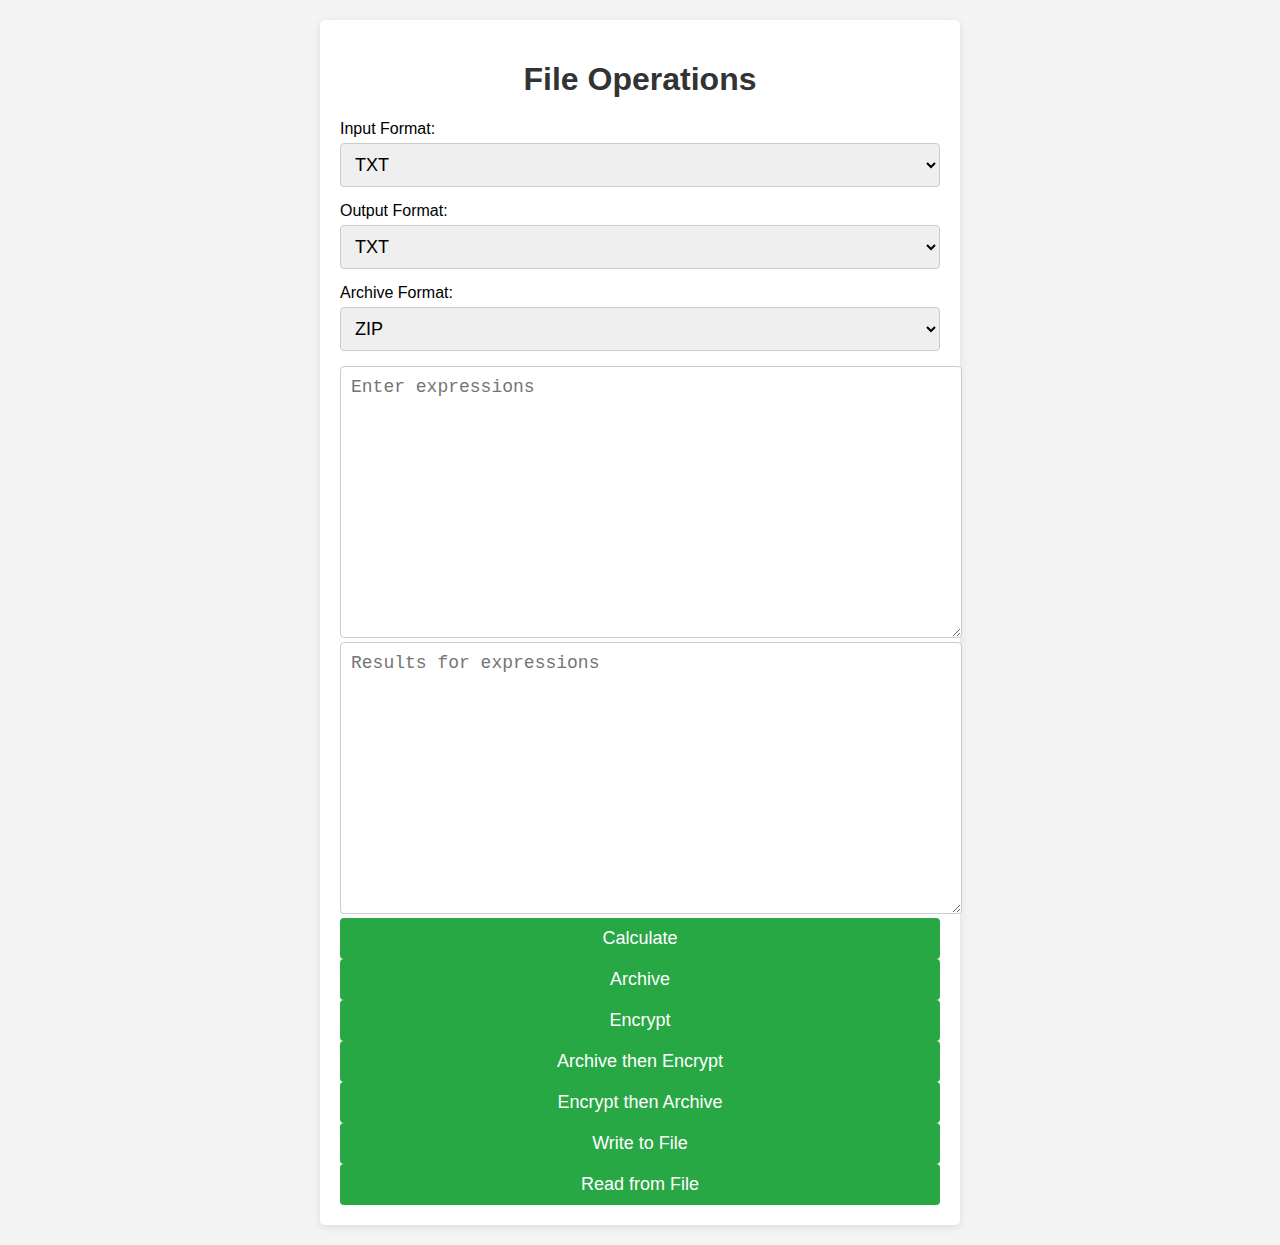
==== Web_Rest/src/main/resources/static/index.html @ 706225c4 "Add logic of calculating expressions in Web" ====
<!DOCTYPE html>
<html lang="en">
<head>
  <meta charset="UTF-8">
  <meta name="viewport" content="width=device-width, initial-scale=1.0">
  <title>File Operations</title>
  <style>
    body {
      font-family: Arial, sans-serif;
      background-color: #f4f4f4;
      margin: 0;
      padding: 20px;
    }
    h1 {
      text-align: center;
      color: #333;
    }
    .container {
      max-width: 600px;
      margin: auto;
      background: white;
      padding: 20px;
      border-radius: 5px;
      box-shadow: 0 2px 10px rgba(0, 0, 0, 0.1);
    }
    .form-group {
      margin-bottom: 15px;
    }
    label {
      display: block;
      margin-bottom: 5px;
    }
    input[type="text"] {
      width: 100%;
      padding: 10px;
      border: 1px solid #ccc;
      border-radius: 4px;
      font-size: 18px;
    }
    button {
      background-color: #28a745;
      color: white;
      padding: 10px 15px;
      border: none;
      border-radius: 4px;
      cursor: pointer;
      width: 100%;
      font-size: 18px;
    }
    button:hover {
      background-color: #218838;
    }
    .button-container {
      margin-top: 20px;
    }
    .select-container {
      margin-bottom: 15px;
    }
    .select-label {
      display: block;
      margin-bottom: 5px;
    }
    select {
      width: 100%;
      padding: 10px;
      border: 1px solid #ccc;
      border-radius: 4px;
      font-size: 18px;
    }
    textarea {
      width: 100%;
      height: 250px;
      padding: 10px;
      border: 1px solid #ccc;
      border-radius: 4px;
      font-size: 18px;
      resize: vertical;
    }

  </style>
</head>
<body>

<div class="container">
  <h1>File Operations</h1>

  <div class="select-container">
    <label class="select-label" for="inputFormat">Input Format:</label>
    <select id="inputFormat">
      <option value="txt">TXT</option>
      <option value="json">JSON</option>
      <option value="xml">XML</option>
      <option value="yaml">YAML</option>
      <option value="html">HTML</option>
      <option value="bin">BIN</option>
    </select>
  </div>

  <div class="select-container">
    <label class="select-label" for="outputFormat">Output Format:</label>
    <select id="outputFormat">
      <option value="txt">TXT</option>
      <option value="json">JSON</option>
      <option value="xml">XML</option>
      <option value="yaml">YAML</option>
      <option value="html">HTML</option>
      <option value="bin">BIN</option>
    </select>
  </div>

  <div class="select-container">
    <label class="select-label" for="archiveFormat">Archive Format:</label>
    <select id="archiveFormat">
      <option value="zip">ZIP</option>
      <option value="rar">RAR</option>
    </select>
  </div>

  <textarea id="inputTextArea" placeholder="Enter expressions"></textarea>
  <textarea id="outputTextArea" placeholder="Results for expressions" readonly></textarea>

  <button type="button" onclick="calculate()">Calculate</button>
  <button type="button" onclick="archive()">Archive</button>
  <button type="button" onclick="encrypt()">Encrypt</button>
  <button type="button" onclick="archiveThenEncrypt()">Archive then Encrypt</button>
  <button type="button" onclick="encryptThenArchive()">Encrypt then Archive</button>
  <button type="button" onclick="writeToFile()">Write to File</button>
  <button type="button" onclick="readFromFile()">Read from File</button>

  <div id="resultsArea">
  </div>

</div>

<script>
  function calculate() {
    var expressions = document.getElementById("inputTextArea").value.trim(); // Удаляем пробелы
    if (!expressions) { // Проверка на пустоту
      alert("Please enter expressions to calculate.");
      return;
    }

    var payload = JSON.stringify({ expressions: expressions.split('\n') });

    // Создаем и отправляем AJAX запрос на сервер
    var xhr = new XMLHttpRequest();
    xhr.open("POST", "/calculate_expressions");
    xhr.setRequestHeader("Content-Type", "application/json"); // Устанавливаем заголовок

    xhr.onload = function() {
      if (xhr.status >= 200 && xhr.status < 300) {
        // Парсим ответ JSON
        var results = JSON.parse(xhr.responseText);
        // Объединяем результаты в строку и записываем в outputTextArea
        document.getElementById("outputTextArea").value = results.join('\n');
        document.getElementById("resultsArea").innerHTML = results.join('<br>');
      } else {
        document.getElementById("resultsArea").innerHTML = "Error calculating expressions: " + xhr.statusText; // Более информативная ошибка
        document.getElementById("outputTextArea").value = ""; // Очищаем outputTextArea при ошибке
      }
    };

    xhr.onerror = function() {
      document.getElementById("resultsArea").innerHTML = "Network error";
      document.getElementById("outputTextArea").value = ""; // Очищаем outputTextArea при ошибке
    };

    xhr.send(payload);
  }

  function archive() {
    // Получаем  выбранные  форматы  с  помощью  JavaScript
    var selectedInputFormat = document.getElementById("inputFormat").value;
    var selectedOutputFormat = document.getElementById("outputFormat").value;
    var selectedArchiveFormat = document.getElementById("archiveFormat").value;

    // Выполняем  AJAX-запрос  на  сервер
    var xhr = new XMLHttpRequest();
    xhr.open("POST", "/archive"); // Заменяем  на  правильный  URL  на  вашем  сервере
    xhr.setRequestHeader("Content-Type", "application/x-www-form-urlencoded");
    xhr.onload = function() {
      if (xhr.status >= 200 && xhr.status < 300) {
        document.getElementById("resultsArea").innerHTML = xhr.responseText;
      } else {
        document.getElementById("resultsArea").innerHTML = "Error archiving files.";
      }
    };
    var data = "inputFormat=" + encodeURIComponent(selectedInputFormat) +
            "&outputFormat=" + encodeURIComponent(selectedOutputFormat) +
            "&archiveFormat=" + encodeURIComponent(selectedArchiveFormat);
    xhr.send(data);
  }

  function encrypt() {
    // Получаем  выбранные  форматы  с  помощью  JavaScript
    var selectedInputFormat = document.getElementById("inputFormat").value;
    var selectedOutputFormat = document.getElementById("outputFormat").value;

    // Выполняем  AJAX-запрос  на  сервер
    var xhr = new XMLHttpRequest();
    xhr.open("POST", "/encrypt"); // Заменяем  на  правильный  URL  на  вашем  сервере
    xhr.setRequestHeader("Content-Type", "application/x-www-form-urlencoded");
    xhr.onload = function() {
      if (xhr.status >= 200 && xhr.status < 300) {
        document.getElementById("resultsArea").innerHTML = xhr.responseText;
      } else {
        document.getElementById("resultsArea").innerHTML = "Error encrypting files.";
      }
    };
    var data = "inputFormat=" + encodeURIComponent(selectedInputFormat) +
            "&outputFormat=" + encodeURIComponent(selectedOutputFormat);
    xhr.send(data);
  }

  function archiveThenEncrypt() {
    // Получаем  выбранные  форматы  с  помощью  JavaScript
    var selectedInputFormat = document.getElementById("inputFormat").value;
    var selectedOutputFormat = document.getElementById("outputFormat").value;
    var selectedArchiveFormat = document.getElementById("archiveFormat").value;

    // Выполняем  AJAX-запрос  на  сервер
    var xhr = new XMLHttpRequest();
    xhr.open("POST", "/archiveThenEncrypt"); // Заменяем  на  правильный  URL  на  вашем  сервере
    xhr.setRequestHeader("Content-Type", "application/x-www-form-urlencoded");
    xhr.onload = function() {
      if (xhr.status >= 200 && xhr.status < 300) {
        document.getElementById("resultsArea").innerHTML = xhr.responseText;
      } else {
        document.getElementById("resultsArea").innerHTML = "Error archiving and encrypting files.";
      }
    };
    var data = "inputFormat=" + encodeURIComponent(selectedInputFormat) +
            "&outputFormat=" + encodeURIComponent(selectedOutputFormat) +
            "&archiveFormat=" + encodeURIComponent(selectedArchiveFormat);
    xhr.send(data);
  }

  function encryptThenArchive() {
    // Получаем  выбранные  форматы  с  помощью  JavaScript
    var selectedInputFormat = document.getElementById("inputFormat").value;
    var selectedOutputFormat = document.getElementById("outputFormat").value;
    var selectedArchiveFormat = document.getElementById("archiveFormat").value;

    // Выполняем  AJAX-запрос  на  сервер
    var xhr = new XMLHttpRequest();
    xhr.open("POST", "/encryptThenArchive"); // Заменяем  на  правильный  URL  на  вашем  сервере
    xhr.setRequestHeader("Content-Type", "application/x-www-form-urlencoded");
    xhr.onload = function() {
      if (xhr.status >= 200 && xhr.status < 300) {
        document.getElementById("resultsArea").innerHTML = xhr.responseText;
      } else {
        document.getElementById("resultsArea").innerHTML = "Error encrypting and archiving files.";
      }
    };
    var data = "inputFormat=" + encodeURIComponent(selectedInputFormat) +
            "&outputFormat=" + encodeURIComponent(selectedOutputFormat) +
            "&archiveFormat=" + encodeURIComponent(selectedArchiveFormat);
    xhr.send(data);
  }

  function writeToFile() {
    // Получаем  выбранные  форматы  с  помощью  JavaScript
    var selectedInputFormat = document.getElementById("inputFormat").value;
    var selectedOutputFormat = document.getElementById("outputFormat").value;

    // Выполняем  AJAX-запрос  на  сервер
    var xhr = new XMLHttpRequest();
    xhr.open("POST", "/writeToFIle"); // Заменяем  на  правильный  URL  на  вашем  сервере
    xhr.setRequestHeader("Content-Type", "application/x-www-form-urlencoded");
    xhr.onload = function() {
      if (xhr.status >= 200 && xhr.status < 300) {
        document.getElementById("resultsArea").innerHTML = xhr.responseText;
      } else {
        document.getElementById("resultsArea").innerHTML = "Error writing to file.";
      }
    };
    var data = "inputFormat=" + encodeURIComponent(selectedInputFormat) +
            "&outputFormat=" + encodeURIComponent(selectedOutputFormat);
    xhr.send(data);
  }

  function readFromFile() {
    // Получаем  выбранные  форматы  с  помощью  JavaScript
    var selectedInputFormat = document.getElementById("inputFormat").value;
    var selectedOutputFormat = document.getElementById("outputFormat").value;

    // Выполняем  AJAX-запрос  на  сервер
    var xhr = new XMLHttpRequest();
    xhr.open("POST", "/readFromFile"); // Заменяем  на  правильный  URL  на  вашем  сервере
    xhr.setRequestHeader("Content-Type", "application/x-www-form-urlencoded");
    xhr.onload = function() {
      if (xhr.status >= 200 && xhr.status < 300) {
        document.getElementById("resultsArea").innerHTML = xhr.responseText;
      } else {
        document.getElementById("resultsArea").innerHTML = "Error reading from file.";
      }
    };
    var data = "inputFormat=" + encodeURIComponent(selectedInputFormat) +
            "&outputFormat=" + encodeURIComponent(selectedOutputFormat);
    xhr.send(data);
  }
</script>

</body>
</html>
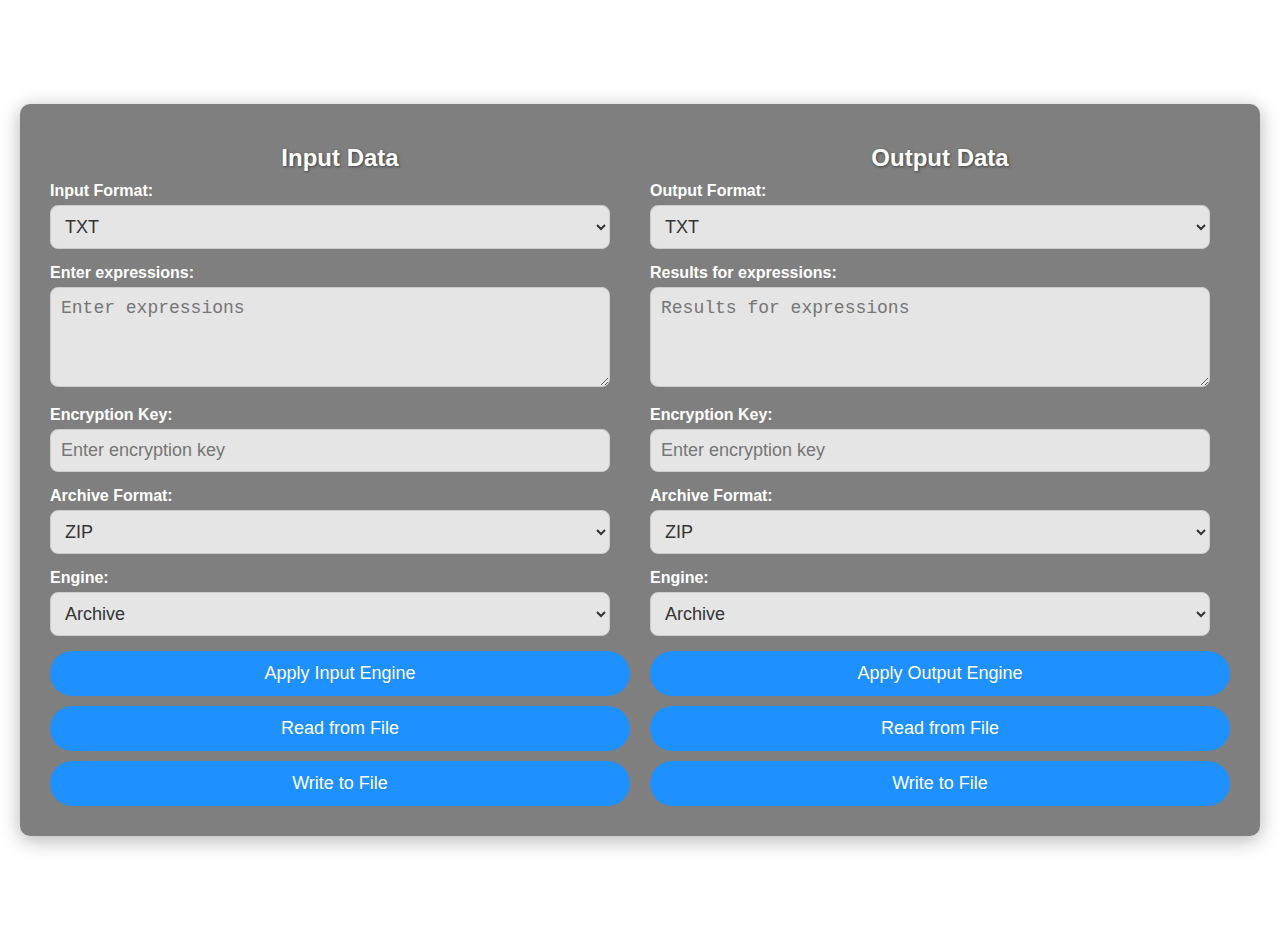
==== commit 6d8f1b04: "Update Web design index.html" ====
--- a/Web_Rest/src/main/resources/static/index.html
+++ b/Web_Rest/src/main/resources/static/index.html
@@ -7,85 +7,85 @@
   <style>
     body {
       font-family: Arial, sans-serif;
-      background-color: #f4f4f4;
+      background: url('background.png') no-repeat center center fixed;
+      background-size: cover;
       margin: 0;
       padding: 20px;
+      display: flex;
+      justify-content: center;
+      align-items: center;
+      height: 100vh;
     }
     h1 {
       text-align: center;
-      color: #333;
+      color: #fff;
+      text-shadow: 2px 2px 4px rgba(0, 0, 0, 0.7);
+      margin-bottom: 20px;
     }
     .container {
-      max-width: 600px;
-      margin: auto;
-      background: white;
+      display: flex;
+      justify-content: space-between;
+      max-width: 1200px;
+      width: 100%;
+      background: rgba(0, 0, 0, 0.5);
       padding: 20px;
-      border-radius: 5px;
-      box-shadow: 0 2px 10px rgba(0, 0, 0, 0.1);
-    }
-    .form-group {
-      margin-bottom: 15px;
+      border-radius: 10px;
+      box-shadow: 0 4px 20px rgba(0, 0, 0, 0.3);
+    }
+    .section {
+      flex: 1;
+      margin: 0 10px;
+    }
+    .section h2 {
+      color: #fff;
+      text-shadow: 1px 1px 3px rgba(0, 0, 0, 0.5);
+      margin-bottom: 10px;
+      text-align: center;
     }
     label {
       display: block;
       margin-bottom: 5px;
-    }
-    input[type="text"] {
-      width: 100%;
+      font-weight: bold;
+      color: #fff;
+    }
+    input[type="text"], select, textarea {
+      width: calc(100% - 20px); /* Обеспечить одинаковую ширину */
       padding: 10px;
+      margin-bottom: 15px;
       border: 1px solid #ccc;
-      border-radius: 4px;
+      border-radius: 8px;
       font-size: 18px;
+      background: rgba(255, 255, 255, 0.8);
+      color: #333;
+      box-sizing: border-box; /* Учесть внутренние отступы и границы */
+    }
+    textarea {
+      height: 100px; /* Уменьшено, чтобы не залазило на правую часть */
     }
     button {
-      background-color: #28a745;
+      background-color: #1e90ff;
       color: white;
-      padding: 10px 15px;
+      padding: 12px 20px;
       border: none;
-      border-radius: 4px;
+      border-radius: 25px;
       cursor: pointer;
       width: 100%;
       font-size: 18px;
+      margin-bottom: 10px;
+      transition: background-color 0.3s ease, transform 0.3s ease;
     }
     button:hover {
-      background-color: #218838;
-    }
-    .button-container {
-      margin-top: 20px;
-    }
-    .select-container {
-      margin-bottom: 15px;
-    }
-    .select-label {
-      display: block;
-      margin-bottom: 5px;
-    }
-    select {
-      width: 100%;
-      padding: 10px;
-      border: 1px solid #ccc;
-      border-radius: 4px;
-      font-size: 18px;
-    }
-    textarea {
-      width: 100%;
-      height: 250px;
-      padding: 10px;
-      border: 1px solid #ccc;
-      border-radius: 4px;
-      font-size: 18px;
-      resize: vertical;
-    }
-
+      background-color: #1c86ee;
+      transform: scale(1.05);
+    }
   </style>
 </head>
 <body>
 
 <div class="container">
-  <h1>File Operations</h1>
-
-  <div class="select-container">
-    <label class="select-label" for="inputFormat">Input Format:</label>
+  <div class="section">
+    <h2>Input Data</h2>
+    <label for="inputFormat">Input Format:</label>
     <select id="inputFormat">
       <option value="txt">TXT</option>
       <option value="json">JSON</option>
@@ -94,10 +94,30 @@
       <option value="html">HTML</option>
       <option value="bin">BIN</option>
     </select>
+    <label for="inputTextArea">Enter expressions:</label>
+    <textarea id="inputTextArea" placeholder="Enter expressions"></textarea>
+    <label for="encryptionKeyInput">Encryption Key:</label>
+    <input type="text" id="encryptionKeyInput" placeholder="Enter encryption key">
+    <label for="archiveFormatInput">Archive Format:</label>
+    <select id="archiveFormatInput">
+      <option value="zip">ZIP</option>
+      <option value="rar">RAR</option>
+    </select>
+    <label for="engineInput">Engine:</label>
+    <select id="engineInput">
+      <option value="archive">Archive</option>
+      <option value="encrypt">Encrypt</option>
+      <option value="archive_then_encrypt">Archive then Encrypt</option>
+      <option value="encrypt_then_archive">Encrypt then Archive</option>
+    </select>
+    <button type="button" onclick="applyInputEngine()">Apply Input Engine</button>
+    <button type="button" onclick="readFromFile()">Read from File</button>
+    <button type="button" onclick="writeToFile()">Write to File</button>
   </div>
 
-  <div class="select-container">
-    <label class="select-label" for="outputFormat">Output Format:</label>
+  <div class="section">
+    <h2>Output Data</h2>
+    <label for="outputFormat">Output Format:</label>
     <select id="outputFormat">
       <option value="txt">TXT</option>
       <option value="json">JSON</option>
@@ -106,199 +126,118 @@
       <option value="html">HTML</option>
       <option value="bin">BIN</option>
     </select>
-  </div>
-
-  <div class="select-container">
-    <label class="select-label" for="archiveFormat">Archive Format:</label>
-    <select id="archiveFormat">
+    <label for="outputTextArea">Results for expressions:</label>
+    <textarea id="outputTextArea" placeholder="Results for expressions" readonly></textarea>
+    <label for="encryptionKeyOutput">Encryption Key:</label>
+    <input type="text" id="encryptionKeyOutput" placeholder="Enter encryption key">
+    <label for="archiveFormatOutput">Archive Format:</label>
+    <select id="archiveFormatOutput">
       <option value="zip">ZIP</option>
       <option value="rar">RAR</option>
     </select>
+    <label for="engineOutput">Engine:</label>
+    <select id="engineOutput">
+      <option value="archive">Archive</option>
+      <option value="encrypt">Encrypt</option>
+      <option value="archive_then_encrypt">Archive then Encrypt</option>
+      <option value="encrypt_then_archive">Encrypt then Archive</option>
+    </select>
+    <button type="button" onclick="applyOutputEngine()">Apply Output Engine</button>
+    <button type="button" onclick="readFromFile()">Read from File</button>
+    <button type="button" onclick="writeToFile()">Write to File</button>
   </div>
-
-  <textarea id="inputTextArea" placeholder="Enter expressions"></textarea>
-  <textarea id="outputTextArea" placeholder="Results for expressions" readonly></textarea>
-
-  <button type="button" onclick="calculate()">Calculate</button>
-  <button type="button" onclick="archive()">Archive</button>
-  <button type="button" onclick="encrypt()">Encrypt</button>
-  <button type="button" onclick="archiveThenEncrypt()">Archive then Encrypt</button>
-  <button type="button" onclick="encryptThenArchive()">Encrypt then Archive</button>
-  <button type="button" onclick="writeToFile()">Write to File</button>
-  <button type="button" onclick="readFromFile()">Read from File</button>
-
-  <div id="resultsArea">
-  </div>
-
 </div>
 
 <script>
   function calculate() {
-    var expressions = document.getElementById("inputTextArea").value.trim(); // Удаляем пробелы
-    if (!expressions) { // Проверка на пустоту
-      alert("Please enter expressions to calculate.");
-      return;
-    }
-
-    var payload = JSON.stringify({ expressions: expressions.split('\n') });
-
-    // Создаем и отправляем AJAX запрос на сервер
-    var xhr = new XMLHttpRequest();
-    xhr.open("POST", "/calculate_expressions");
-    xhr.setRequestHeader("Content-Type", "application/json"); // Устанавливаем заголовок
-
-    xhr.onload = function() {
-      if (xhr.status >= 200 && xhr.status < 300) {
-        // Парсим ответ JSON
-        var results = JSON.parse(xhr.responseText);
-        // Объединяем результаты в строку и записываем в outputTextArea
-        document.getElementById("outputTextArea").value = results.join('\n');
-        document.getElementById("resultsArea").innerHTML = results.join('<br>');
-      } else {
-        document.getElementById("resultsArea").innerHTML = "Error calculating expressions: " + xhr.statusText; // Более информативная ошибка
-        document.getElementById("outputTextArea").value = ""; // Очищаем outputTextArea при ошибке
+    const expressions = document.getElementById('inputTextArea').value.split('\n');
+    let results = '';
+    expressions.forEach(expression => {
+      try {
+        const result = eval(expression);
+        results += `${expression} = ${result}\n`;
+      } catch (e) {
+        results += `${expression} = Error\n`;
       }
-    };
-
-    xhr.onerror = function() {
-      document.getElementById("resultsArea").innerHTML = "Network error";
-      document.getElementById("outputTextArea").value = ""; // Очищаем outputTextArea при ошибке
-    };
-
-    xhr.send(payload);
+    });
+    document.getElementById('outputTextArea').value = results;
+  }
+
+  function applyInputEngine() {
+    const engine = document.getElementById('engineInput').value;
+    switch(engine) {
+      case 'archive':
+        archive();
+        break;
+      case 'encrypt':
+        encrypt();
+        break;
+      case 'archive_then_encrypt':
+        archiveThenEncrypt();
+        break;
+      case 'encrypt_then_archive':
+        encryptThenArchive();
+        break;
+    }
+  }
+
+  function applyOutputEngine() {
+    const engine = document.getElementById('engineOutput').value;
+    switch(engine) {
+      case 'archive':
+        archive();
+        break;
+      case 'encrypt':
+        encrypt();
+        break;
+      case 'archive_then_encrypt':
+        archiveThenEncrypt();
+        break;
+      case 'encrypt_then_archive':
+        encryptThenArchive();
+        break;
+    }
   }
 
   function archive() {
-    // Получаем  выбранные  форматы  с  помощью  JavaScript
-    var selectedInputFormat = document.getElementById("inputFormat").value;
-    var selectedOutputFormat = document.getElementById("outputFormat").value;
-    var selectedArchiveFormat = document.getElementById("archiveFormat").value;
-
-    // Выполняем  AJAX-запрос  на  сервер
-    var xhr = new XMLHttpRequest();
-    xhr.open("POST", "/archive"); // Заменяем  на  правильный  URL  на  вашем  сервере
-    xhr.setRequestHeader("Content-Type", "application/x-www-form-urlencoded");
-    xhr.onload = function() {
-      if (xhr.status >= 200 && xhr.status < 300) {
-        document.getElementById("resultsArea").innerHTML = xhr.responseText;
-      } else {
-        document.getElementById("resultsArea").innerHTML = "Error archiving files.";
-      }
-    };
-    var data = "inputFormat=" + encodeURIComponent(selectedInputFormat) +
-            "&outputFormat=" + encodeURIComponent(selectedOutputFormat) +
-            "&archiveFormat=" + encodeURIComponent(selectedArchiveFormat);
-    xhr.send(data);
+    alert('Archive operation selected');
+    // Implement archive logic here
   }
 
   function encrypt() {
-    // Получаем  выбранные  форматы  с  помощью  JavaScript
-    var selectedInputFormat = document.getElementById("inputFormat").value;
-    var selectedOutputFormat = document.getElementById("outputFormat").value;
-
-    // Выполняем  AJAX-запрос  на  сервер
-    var xhr = new XMLHttpRequest();
-    xhr.open("POST", "/encrypt"); // Заменяем  на  правильный  URL  на  вашем  сервере
-    xhr.setRequestHeader("Content-Type", "application/x-www-form-urlencoded");
-    xhr.onload = function() {
-      if (xhr.status >= 200 && xhr.status < 300) {
-        document.getElementById("resultsArea").innerHTML = xhr.responseText;
-      } else {
-        document.getElementById("resultsArea").innerHTML = "Error encrypting files.";
-      }
-    };
-    var data = "inputFormat=" + encodeURIComponent(selectedInputFormat) +
-            "&outputFormat=" + encodeURIComponent(selectedOutputFormat);
-    xhr.send(data);
+    alert('Encrypt operation selected');
+    // Implement encrypt logic here
   }
 
   function archiveThenEncrypt() {
-    // Получаем  выбранные  форматы  с  помощью  JavaScript
-    var selectedInputFormat = document.getElementById("inputFormat").value;
-    var selectedOutputFormat = document.getElementById("outputFormat").value;
-    var selectedArchiveFormat = document.getElementById("archiveFormat").value;
-
-    // Выполняем  AJAX-запрос  на  сервер
-    var xhr = new XMLHttpRequest();
-    xhr.open("POST", "/archiveThenEncrypt"); // Заменяем  на  правильный  URL  на  вашем  сервере
-    xhr.setRequestHeader("Content-Type", "application/x-www-form-urlencoded");
-    xhr.onload = function() {
-      if (xhr.status >= 200 && xhr.status < 300) {
-        document.getElementById("resultsArea").innerHTML = xhr.responseText;
-      } else {
-        document.getElementById("resultsArea").innerHTML = "Error archiving and encrypting files.";
-      }
-    };
-    var data = "inputFormat=" + encodeURIComponent(selectedInputFormat) +
-            "&outputFormat=" + encodeURIComponent(selectedOutputFormat) +
-            "&archiveFormat=" + encodeURIComponent(selectedArchiveFormat);
-    xhr.send(data);
-  }
-
-  function encryptThenArchive() {
-    // Получаем  выбранные  форматы  с  помощью  JavaScript
-    var selectedInputFormat = document.getElementById("inputFormat").value;
-    var selectedOutputFormat = document.getElementById("outputFormat").value;
-    var selectedArchiveFormat = document.getElementById("archiveFormat").value;
-
-    // Выполняем  AJAX-запрос  на  сервер
-    var xhr = new XMLHttpRequest();
-    xhr.open("POST", "/encryptThenArchive"); // Заменяем  на  правильный  URL  на  вашем  сервере
-    xhr.setRequestHeader("Content-Type", "application/x-www-form-urlencoded");
-    xhr.onload = function() {
-      if (xhr.status >= 200 && xhr.status < 300) {
-        document.getElementById("resultsArea").innerHTML = xhr.responseText;
-      } else {
-        document.getElementById("resultsArea").innerHTML = "Error encrypting and archiving files.";
-      }
-    };
-    var data = "inputFormat=" + encodeURIComponent(selectedInputFormat) +
-            "&outputFormat=" + encodeURIComponent(selectedOutputFormat) +
-            "&archiveFormat=" + encodeURIComponent(selectedArchiveFormat);
-    xhr.send(data);
-  }
-
-  function writeToFile() {
-    // Получаем  выбранные  форматы  с  помощью  JavaScript
-    var selectedInputFormat = document.getElementById("inputFormat").value;
-    var selectedOutputFormat = document.getElementById("outputFormat").value;
-
-    // Выполняем  AJAX-запрос  на  сервер
-    var xhr = new XMLHttpRequest();
-    xhr.open("POST", "/writeToFIle"); // Заменяем  на  правильный  URL  на  вашем  сервере
-    xhr.setRequestHeader("Content-Type", "application/x-www-form-urlencoded");
-    xhr.onload = function() {
-      if (xhr.status >= 200 && xhr.status < 300) {
-        document.getElementById("resultsArea").innerHTML = xhr.responseText;
-      } else {
-        document.getElementById("resultsArea").innerHTML = "Error writing to file.";
-      }
-    };
-    var data = "inputFormat=" + encodeURIComponent(selectedInputFormat) +
-            "&outputFormat=" + encodeURIComponent(selectedOutputFormat);
-    xhr.send(data);
-  }
-
-  function readFromFile() {
-    // Получаем  выбранные  форматы  с  помощью  JavaScript
-    var selectedInputFormat = document.getElementById("inputFormat").value;
-    var selectedOutputFormat = document.getElementById("outputFormat").value;
-
-    // Выполняем  AJAX-запрос  на  сервер
-    var xhr = new XMLHttpRequest();
-    xhr.open("POST", "/readFromFile"); // Заменяем  на  правильный  URL  на  вашем  сервере
-    xhr.setRequestHeader("Content-Type", "application/x-www-form-urlencoded");
-    xhr.onload = function() {
-      if (xhr.status >= 200 && xhr.status < 300) {
-        document.getElementById("resultsArea").innerHTML = xhr.responseText;
-      } else {
-        document.getElementById("resultsArea").innerHTML = "Error reading from file.";
-      }
-    };
-    var data = "inputFormat=" + encodeURIComponent(selectedInputFormat) +
-            "&outputFormat=" + encodeURIComponent(selectedOutputFormat);
-    xhr.send(data);
-  }
+    alert('Archive then Encrypt operation selected');
+    // Implement archive then encrypt logic here
+  }
+
+  function encrypt() {
+    alert('Encrypt operation selected');
+    // Implement encrypt logic here
+  }
+
+  function archiveThenEncrypt() {
+    alert('Archive then Encrypt operation selected');
+    // Implement archive then encrypt logic here
+   }
+
+   function encryptThenArchive() {
+    alert('Encrypt then Archive operation selected');
+    // Implement encrypt then archive logic here
+   }
+
+   function writeToFile() {
+    alert('Write to File operation selected');
+    // Implement write to file logic here
+   }
+
+   function readFromFile() {
+    alert('Read from File operation selected');
+    // Implement read from file logic here
+   }
 </script>
 
 </body>
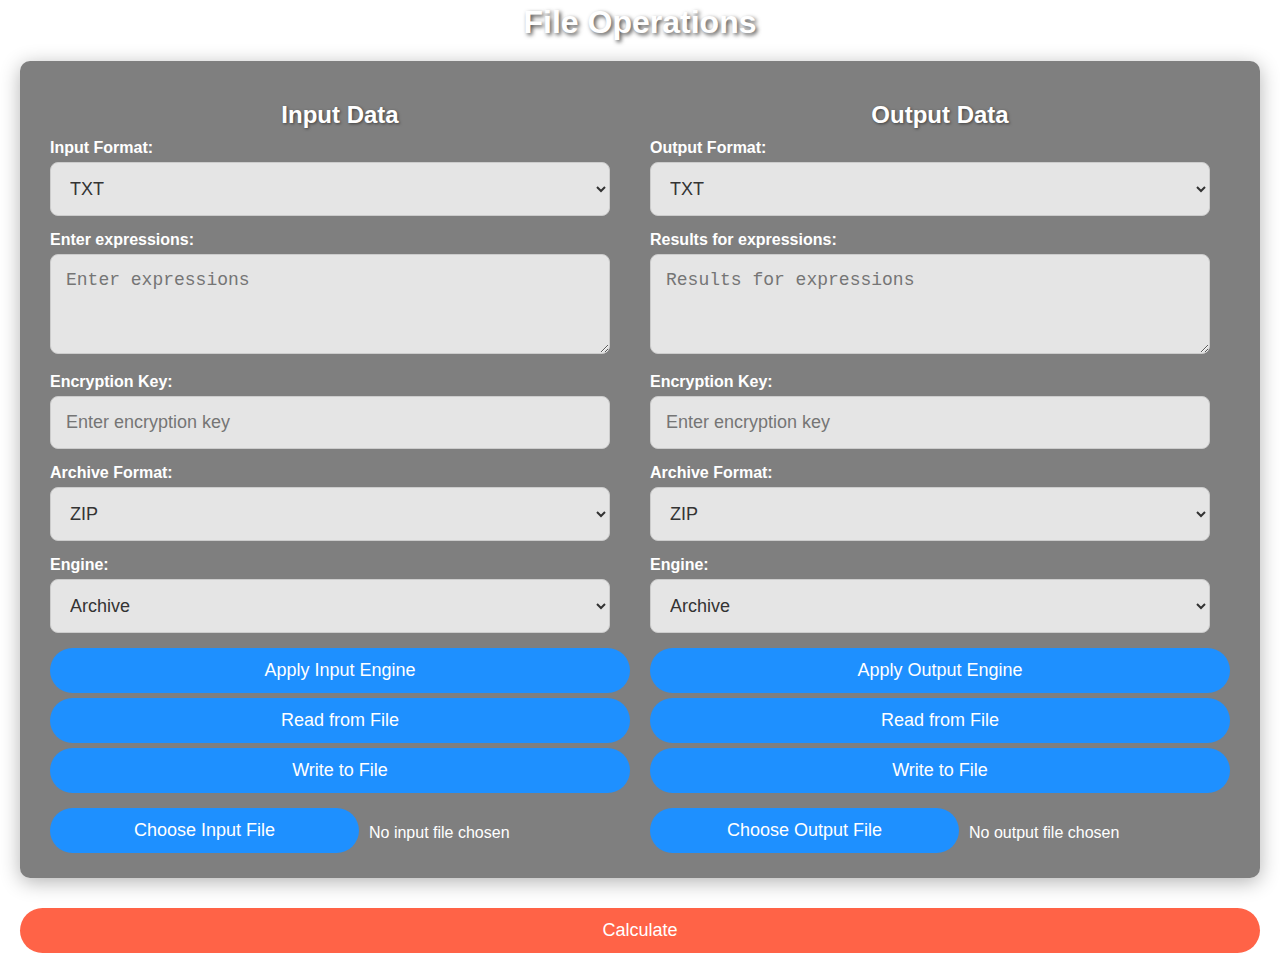
==== commit f1bf0def: "Add Read file logic, update design index.html" ====
--- a/Web_Rest/src/main/resources/static/index.html
+++ b/Web_Rest/src/main/resources/static/index.html
@@ -14,6 +14,7 @@
       display: flex;
       justify-content: center;
       align-items: center;
+      flex-direction: column; /* Вертикальное выравнивание */
       height: 100vh;
     }
     h1 {
@@ -31,6 +32,7 @@
       padding: 20px;
       border-radius: 10px;
       box-shadow: 0 4px 20px rgba(0, 0, 0, 0.3);
+      margin-bottom: 20px; /* Отступ снизу для кнопки */
     }
     .section {
       flex: 1;
@@ -48,39 +50,59 @@
       font-weight: bold;
       color: #fff;
     }
-    input[type="text"], select, textarea {
-      width: calc(100% - 20px); /* Обеспечить одинаковую ширину */
-      padding: 10px;
+    input[type="text"], select, textarea, input[type="password"] {
+      width: calc(100% - 20px);
+      padding: 15px; /* Увеличенное заполнение для более удобного ввода */
       margin-bottom: 15px;
       border: 1px solid #ccc;
       border-radius: 8px;
       font-size: 18px;
       background: rgba(255, 255, 255, 0.8);
       color: #333;
-      box-sizing: border-box; /* Учесть внутренние отступы и границы */
+      box-sizing: border-box;
     }
     textarea {
-      height: 100px; /* Уменьшено, чтобы не залазило на правую часть */
+      height: 100px;
     }
     button {
       background-color: #1e90ff;
       color: white;
-      padding: 12px 20px;
+      padding: 12px 24px; /* Увеличенное заполнение для кнопок */
       border: none;
       border-radius: 25px;
       cursor: pointer;
-      width: 100%;
-      font-size: 18px;
-      margin-bottom: 10px;
+      font-size: 18px; /* Увеличенный размер шрифта */
+      margin-bottom: 5px;
       transition: background-color 0.3s ease, transform 0.3s ease;
+      width: 100%; /* Ширина кнопок на 100% */
     }
     button:hover {
       background-color: #1c86ee;
       transform: scale(1.05);
     }
+    .calculate-button {
+      background-color: #ff6347; /* Цвет кнопки Calculate */
+      margin-top: 10px; /* Отступ сверху */
+    }
+    .choose-file-buttons {
+      display: flex;
+      align-items: center; /* Центрируем по вертикали */
+      margin-top: 10px;
+    }
+    .choose-file-buttons button {
+      flex: 1; /* Кнопка занимает 1 часть */
+    }
+    .file-label {
+      color: #fff;
+      margin-left: 10px; /* Отступ между кнопкой и меткой */
+      flex: 1; /* Метка занимает 1 часть */
+      text-align: left; /* Выравнивание текста по левому краю */
+    }
   </style>
 </head>
 <body>
+
+<h1>File Operations</h1>
 
 <div class="container">
   <div class="section">
@@ -93,11 +115,12 @@
       <option value="yaml">YAML</option>
       <option value="html">HTML</option>
       <option value="bin">BIN</option>
+      <option value="aes">AES</option>
     </select>
     <label for="inputTextArea">Enter expressions:</label>
     <textarea id="inputTextArea" placeholder="Enter expressions"></textarea>
     <label for="encryptionKeyInput">Encryption Key:</label>
-    <input type="text" id="encryptionKeyInput" placeholder="Enter encryption key">
+    <input type="password" id="encryptionKeyInput" placeholder="Enter encryption key">
     <label for="archiveFormatInput">Archive Format:</label>
     <select id="archiveFormatInput">
       <option value="zip">ZIP</option>
@@ -111,8 +134,13 @@
       <option value="encrypt_then_archive">Encrypt then Archive</option>
     </select>
     <button type="button" onclick="applyInputEngine()">Apply Input Engine</button>
-    <button type="button" onclick="readFromFile()">Read from File</button>
-    <button type="button" onclick="writeToFile()">Write to File</button>
+    <button type="button" onclick="readFromInputFile()">Read from File</button>
+    <button type="button" onclick="writeToInputFile()">Write to File</button>
+
+    <div class="choose-file-buttons">
+      <button type="button" onclick="chooseInputFile()">Choose Input File</button>
+      <p class="file-label" id="selectedInputFileLabel">No input file chosen</p>
+    </div>
   </div>
 
   <div class="section">
@@ -125,11 +153,12 @@
       <option value="yaml">YAML</option>
       <option value="html">HTML</option>
       <option value="bin">BIN</option>
+      <option value="aes">AES</option>
     </select>
     <label for="outputTextArea">Results for expressions:</label>
     <textarea id="outputTextArea" placeholder="Results for expressions" readonly></textarea>
     <label for="encryptionKeyOutput">Encryption Key:</label>
-    <input type="text" id="encryptionKeyOutput" placeholder="Enter encryption key">
+    <input type="password" id="encryptionKeyOutput" placeholder="Enter encryption key">
     <label for="archiveFormatOutput">Archive Format:</label>
     <select id="archiveFormatOutput">
       <option value="zip">ZIP</option>
@@ -143,26 +172,19 @@
       <option value="encrypt_then_archive">Encrypt then Archive</option>
     </select>
     <button type="button" onclick="applyOutputEngine()">Apply Output Engine</button>
-    <button type="button" onclick="readFromFile()">Read from File</button>
-    <button type="button" onclick="writeToFile()">Write to File</button>
+    <button type="button" onclick="readFromOutputFile()">Read from File</button>
+    <button type="button" onclick="writeToOutputFile()">Write to File</button>
+
+    <div class="choose-file-buttons">
+      <button type="button" onclick="chooseOutputFile()">Choose Output File</button>
+      <p class="file-label" id="selectedOutputFileLabel">No output file chosen</p>
+    </div>
   </div>
 </div>
 
+<button class="calculate-button" type="button" onclick="calculate()">Calculate</button>
+
 <script>
-  function calculate() {
-    const expressions = document.getElementById('inputTextArea').value.split('\n');
-    let results = '';
-    expressions.forEach(expression => {
-      try {
-        const result = eval(expression);
-        results += `${expression} = ${result}\n`;
-      } catch (e) {
-        results += `${expression} = Error\n`;
-      }
-    });
-    document.getElementById('outputTextArea').value = results;
-  }
-
   function applyInputEngine() {
     const engine = document.getElementById('engineInput').value;
     switch(engine) {
@@ -201,44 +223,183 @@
 
   function archive() {
     alert('Archive operation selected');
-    // Implement archive logic here
   }
 
   function encrypt() {
     alert('Encrypt operation selected');
-    // Implement encrypt logic here
   }
 
   function archiveThenEncrypt() {
     alert('Archive then Encrypt operation selected');
-    // Implement archive then encrypt logic here
-  }
-
-  function encrypt() {
-    alert('Encrypt operation selected');
-    // Implement encrypt logic here
-  }
-
-  function archiveThenEncrypt() {
-    alert('Archive then Encrypt operation selected');
-    // Implement archive then encrypt logic here
-   }
-
-   function encryptThenArchive() {
+  }
+
+  function encryptThenArchive() {
     alert('Encrypt then Archive operation selected');
-    // Implement encrypt then archive logic here
-   }
-
-   function writeToFile() {
+  }
+
+  function writeToInputFile() {
     alert('Write to File operation selected');
-    // Implement write to file logic here
-   }
-
-   function readFromFile() {
-    alert('Read from File operation selected');
-    // Implement read from file logic here
-   }
+  }
+
+  function writeToOutputFile() {
+    alert('Write to Output File operation selected');
+  }
+
+  function chooseInputFile() {
+    const selectedFormat = document.getElementById('inputFormat').value;
+    const inputFileElement = document.createElement('input');
+    inputFileElement.type = 'file';
+    inputFileElement.accept = `.${selectedFormat}, .zip, .rar`;
+
+    inputFileElement.onchange = function() {
+      inputFile = inputFileElement.files[0];
+      document.getElementById('selectedInputFileLabel').textContent = inputFile.name;
+    };
+
+    inputFileElement.click();
+  }
+
+  function chooseOutputFile() {
+    const selectedFormat = document.getElementById('outputFormat').value;
+    const outputFileElement = document.createElement('input');
+    outputFileElement.type = 'file';
+    outputFileElement.accept = `.${selectedFormat}, .zip, .rar`;
+
+    outputFileElement.onchange = function() {
+      outputFile = outputFileElement.files[0];
+      document.getElementById('selectedOutputFileLabel').textContent = outputFile.name;
+    }
+
+    outputFileElement.click();
+  }
+
+  function calculate() {
+    var expressions = document.getElementById('inputTextArea').value.trim();
+
+    if (!expressions) {
+      alert("Please enter expressions to calculate.");
+      return;
+    }
+
+    var payload = JSON.stringify({ expressions: expressions.split('\n') });
+
+    // Создаем и отправляем AJAX запрос на сервер
+    var xhr = new XMLHttpRequest();
+    xhr.open("POST", "/calculate_expressions");
+    xhr.setRequestHeader("Content-Type", "application/json");
+
+    xhr.onload = function () {
+      if (xhr.status >= 200 && xhr.status < 300) {
+        try {
+          var results = JSON.parse(xhr.responseText);
+          document.getElementById("outputTextArea").value = results.join('\n');
+        } catch (e) {
+          document.getElementById("outputTextArea").value = "Error parsing response.";
+        }
+      } else {
+        document.getElementById("outputTextArea").value = "Error in response.";
+      }
+    };
+
+    xhr.onerror = function () {
+      document.getElementById("outputTextArea").value = "Network error.";
+    };
+
+    xhr.send(payload);
+  }
+
+  function readFromInputFile() {
+    const inputFormat = document.getElementById('inputFormat').value;
+    const encryptionKey = document.getElementById('encryptionKeyInput').value;
+
+    if (!inputFile) {
+      alert("Пожалуйста, выберите файл.");
+      console.error("Файл не выбран.");
+      return;
+    }
+
+    const reader = new FileReader();
+    reader.onload = function(event) {
+      const fileContent = event.target.result;
+      const payload = JSON.stringify({
+        inputFormat: inputFormat,
+        encryptionKey: encryptionKey,
+        fileContent: fileContent
+      });
+
+      const xhr = new XMLHttpRequest();
+      xhr.open("POST", "/readFromInputFile");
+      xhr.setRequestHeader("Content-Type", "application/json");
+
+      xhr.onload = function() {
+        if (xhr.status >= 200 && xhr.status < 300) {
+          try {
+            const data = JSON.parse(xhr.responseText);
+
+            if (data.error) {
+              document.getElementById('inputTextArea').value = "";
+            } else {
+              document.getElementById('inputTextArea').value = data.expressions.join("\n");
+            }
+          } catch (e) {
+            console.error("Ошибка парсинга:", e);
+          }
+        }
+      };
+
+      xhr.send(payload);
+    };
+
+    reader.readAsText(inputFile);
+  }
+
+
+  function readFromOutputFile() {
+    const outputFormat = document.getElementById('outputFormat').value;
+    const encryptionKey = document.getElementById('encryptionKeyOutput').value;
+
+    if (!outputFile) {
+      alert("Пожалуйста, выберите файл.");
+      console.error("Файл не выбран.");
+      return;
+    }
+
+    const reader = new FileReader();
+    reader.onload = function(event) {
+      const fileContent = event.target.result;
+      const payload = JSON.stringify({
+        outputFormat: outputFormat,
+        encryptionKey: encryptionKey,
+        fileContent: fileContent
+      });
+
+      const xhr = new XMLHttpRequest();
+      xhr.open("POST", "/readFromOutputFile");
+      xhr.setRequestHeader("Content-Type", "application/json");
+
+      xhr.onload = function () {
+        if (xhr.status >= 200 && xhr.status < 300) {
+          try {
+            const data = JSON.parse(xhr.responseText);
+
+            if (data.error) {
+              document.getElementById('outputTextArea').value = "";
+            } else {
+              document.getElementById('outputTextArea').value = data.expressions.join("\n");
+            }
+          } catch (e) {
+            console.error("Ошибка парсинга:", e);
+          }
+        }
+      };
+
+      xhr.send(payload);
+    };
+
+    reader.readAsText(outputFile);
+  }
+
+
 </script>
-
 </body>
 </html>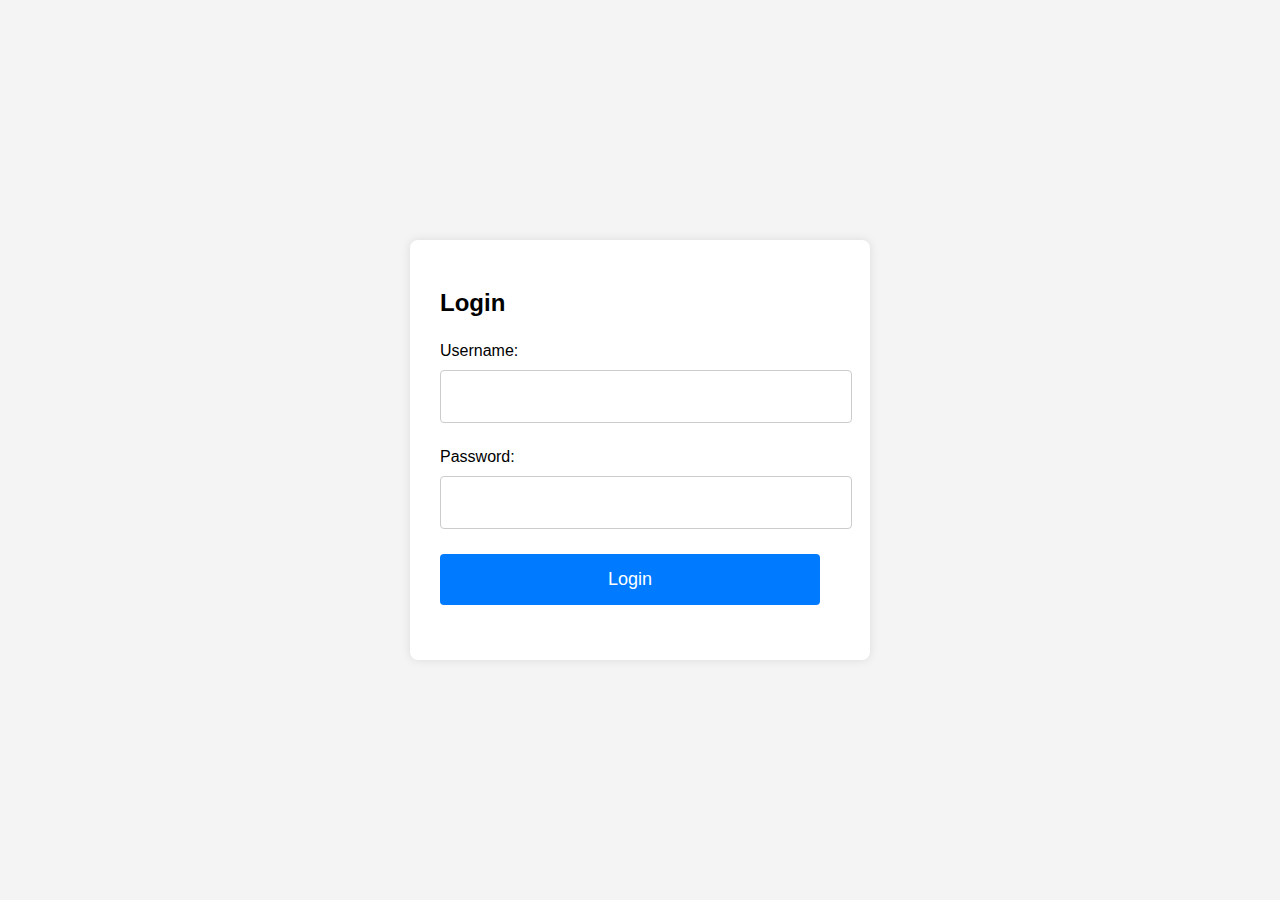
==== commit d76e90ce: "Add new Web-page with login and password" ====
--- a/Web_Rest/src/main/resources/static/index.html
+++ b/Web_Rest/src/main/resources/static/index.html
@@ -3,402 +3,95 @@
 <head>
   <meta charset="UTF-8">
   <meta name="viewport" content="width=device-width, initial-scale=1.0">
-  <title>File Operations</title>
+  <title>User Authentication</title>
   <style>
     body {
       font-family: Arial, sans-serif;
-      background: url('background.png') no-repeat center center fixed;
-      background-size: cover;
-      margin: 0;
-      padding: 20px;
+      background-color: #f4f4f4;
       display: flex;
       justify-content: center;
       align-items: center;
-      flex-direction: column; /* Вертикальное выравнивание */
       height: 100vh;
-    }
-    h1 {
-      text-align: center;
-      color: #fff;
-      text-shadow: 2px 2px 4px rgba(0, 0, 0, 0.7);
-      margin-bottom: 20px;
+      margin: 0;
     }
     .container {
-      display: flex;
-      justify-content: space-between;
-      max-width: 1200px;
-      width: 100%;
-      background: rgba(0, 0, 0, 0.5);
-      padding: 20px;
-      border-radius: 10px;
-      box-shadow: 0 4px 20px rgba(0, 0, 0, 0.3);
-      margin-bottom: 20px; /* Отступ снизу для кнопки */
+      background: white;
+      padding: 30px;
+      border-radius: 8px;
+      box-shadow: 0 0 10px rgba(0, 0, 0, 0.1);
+      width: 400px;
     }
-    .section {
-      flex: 1;
-      margin: 0 10px;
-    }
-    .section h2 {
-      color: #fff;
-      text-shadow: 1px 1px 3px rgba(0, 0, 0, 0.5);
-      margin-bottom: 10px;
-      text-align: center;
+    h2 {
+      margin-bottom: 25px;
     }
     label {
       display: block;
-      margin-bottom: 5px;
-      font-weight: bold;
-      color: #fff;
+      margin-bottom: 10px;
     }
-    input[type="text"], select, textarea, input[type="password"] {
-      width: calc(100% - 20px);
-      padding: 15px; /* Увеличенное заполнение для более удобного ввода */
-      margin-bottom: 15px;
+    input, button {
+      width: calc(100% - 20px); /* Ширина теперь совпадает с кнопкой */
+      padding: 15px;
+      margin-bottom: 25px;
       border: 1px solid #ccc;
-      border-radius: 8px;
+      border-radius: 4px;
       font-size: 18px;
-      background: rgba(255, 255, 255, 0.8);
-      color: #333;
-      box-sizing: border-box;
-    }
-    textarea {
-      height: 100px;
     }
     button {
-      background-color: #1e90ff;
+      background: #007bff;
+      border: none;
       color: white;
-      padding: 12px 24px; /* Увеличенное заполнение для кнопок */
-      border: none;
-      border-radius: 25px;
+      font-size: 18px;
       cursor: pointer;
-      font-size: 18px; /* Увеличенный размер шрифта */
-      margin-bottom: 5px;
-      transition: background-color 0.3s ease, transform 0.3s ease;
-      width: 100%; /* Ширина кнопок на 100% */
     }
     button:hover {
-      background-color: #1c86ee;
-      transform: scale(1.05);
+      background: #0056b3;
     }
-    .calculate-button {
-      background-color: #ff6347; /* Цвет кнопки Calculate */
-      margin-top: 10px; /* Отступ сверху */
-    }
-    .choose-file-buttons {
-      display: flex;
-      align-items: center; /* Центрируем по вертикали */
-      margin-top: 10px;
-    }
-    .choose-file-buttons button {
-      flex: 1; /* Кнопка занимает 1 часть */
-    }
-    .file-label {
-      color: #fff;
-      margin-left: 10px; /* Отступ между кнопкой и меткой */
-      flex: 1; /* Метка занимает 1 часть */
-      text-align: left; /* Выравнивание текста по левому краю */
+    .error {
+      color: red;
+      margin-bottom: 20px;
+      text-align: center;
     }
   </style>
 </head>
 <body>
-
-<h1>File Operations</h1>
-
 <div class="container">
-  <div class="section">
-    <h2>Input Data</h2>
-    <label for="inputFormat">Input Format:</label>
-    <select id="inputFormat">
-      <option value="txt">TXT</option>
-      <option value="json">JSON</option>
-      <option value="xml">XML</option>
-      <option value="yaml">YAML</option>
-      <option value="html">HTML</option>
-      <option value="bin">BIN</option>
-      <option value="aes">AES</option>
-    </select>
-    <label for="inputTextArea">Enter expressions:</label>
-    <textarea id="inputTextArea" placeholder="Enter expressions"></textarea>
-    <label for="encryptionKeyInput">Encryption Key:</label>
-    <input type="password" id="encryptionKeyInput" placeholder="Enter encryption key">
-    <label for="archiveFormatInput">Archive Format:</label>
-    <select id="archiveFormatInput">
-      <option value="zip">ZIP</option>
-      <option value="rar">RAR</option>
-    </select>
-    <label for="engineInput">Engine:</label>
-    <select id="engineInput">
-      <option value="archive">Archive</option>
-      <option value="encrypt">Encrypt</option>
-      <option value="archive_then_encrypt">Archive then Encrypt</option>
-      <option value="encrypt_then_archive">Encrypt then Archive</option>
-    </select>
-    <button type="button" onclick="applyInputEngine()">Apply Input Engine</button>
-    <button type="button" onclick="readFromInputFile()">Read from File</button>
-    <button type="button" onclick="writeToInputFile()">Write to File</button>
-
-    <div class="choose-file-buttons">
-      <button type="button" onclick="chooseInputFile()">Choose Input File</button>
-      <p class="file-label" id="selectedInputFileLabel">No input file chosen</p>
-    </div>
-  </div>
-
-  <div class="section">
-    <h2>Output Data</h2>
-    <label for="outputFormat">Output Format:</label>
-    <select id="outputFormat">
-      <option value="txt">TXT</option>
-      <option value="json">JSON</option>
-      <option value="xml">XML</option>
-      <option value="yaml">YAML</option>
-      <option value="html">HTML</option>
-      <option value="bin">BIN</option>
-      <option value="aes">AES</option>
-    </select>
-    <label for="outputTextArea">Results for expressions:</label>
-    <textarea id="outputTextArea" placeholder="Results for expressions" readonly></textarea>
-    <label for="encryptionKeyOutput">Encryption Key:</label>
-    <input type="password" id="encryptionKeyOutput" placeholder="Enter encryption key">
-    <label for="archiveFormatOutput">Archive Format:</label>
-    <select id="archiveFormatOutput">
-      <option value="zip">ZIP</option>
-      <option value="rar">RAR</option>
-    </select>
-    <label for="engineOutput">Engine:</label>
-    <select id="engineOutput">
-      <option value="archive">Archive</option>
-      <option value="encrypt">Encrypt</option>
-      <option value="archive_then_encrypt">Archive then Encrypt</option>
-      <option value="encrypt_then_archive">Encrypt then Archive</option>
-    </select>
-    <button type="button" onclick="applyOutputEngine()">Apply Output Engine</button>
-    <button type="button" onclick="readFromOutputFile()">Read from File</button>
-    <button type="button" onclick="writeToOutputFile()">Write to File</button>
-
-    <div class="choose-file-buttons">
-      <button type="button" onclick="chooseOutputFile()">Choose Output File</button>
-      <p class="file-label" id="selectedOutputFileLabel">No output file chosen</p>
-    </div>
-  </div>
+  <h2>Login</h2>
+  <form id="loginForm">
+    <div class="error" id="loginError"></div>
+    <label for="loginUsername">Username:</label>
+    <input type="text" id="loginUsername" name="username" required>
+    <label for="loginPassword">Password:</label>
+    <input type="password" id="loginPassword" name="password" required>
+    <button type="submit">Login</button>
+  </form>
 </div>
 
-<button class="calculate-button" type="button" onclick="calculate()">Calculate</button>
+<script>
+  document.getElementById('loginForm').addEventListener('submit', function(event) {
+    event.preventDefault();
+    const username = document.getElementById('loginUsername').value;
+    const password = document.getElementById('loginPassword').value;
 
-<script>
-  function applyInputEngine() {
-    const engine = document.getElementById('engineInput').value;
-    switch(engine) {
-      case 'archive':
-        archive();
-        break;
-      case 'encrypt':
-        encrypt();
-        break;
-      case 'archive_then_encrypt':
-        archiveThenEncrypt();
-        break;
-      case 'encrypt_then_archive':
-        encryptThenArchive();
-        break;
-    }
-  }
+    const xhr = new XMLHttpRequest();
+    xhr.open('POST', '/add');
+    xhr.setRequestHeader('Content-Type', 'application/json');
 
-  function applyOutputEngine() {
-    const engine = document.getElementById('engineOutput').value;
-    switch(engine) {
-      case 'archive':
-        archive();
-        break;
-      case 'encrypt':
-        encrypt();
-        break;
-      case 'archive_then_encrypt':
-        archiveThenEncrypt();
-        break;
-      case 'encrypt_then_archive':
-        encryptThenArchive();
-        break;
-    }
-  }
-
-  function archive() {
-    alert('Archive operation selected');
-  }
-
-  function encrypt() {
-    alert('Encrypt operation selected');
-  }
-
-  function archiveThenEncrypt() {
-    alert('Archive then Encrypt operation selected');
-  }
-
-  function encryptThenArchive() {
-    alert('Encrypt then Archive operation selected');
-  }
-
-  function writeToInputFile() {
-    alert('Write to File operation selected');
-  }
-
-  function writeToOutputFile() {
-    alert('Write to Output File operation selected');
-  }
-
-  function chooseInputFile() {
-    const selectedFormat = document.getElementById('inputFormat').value;
-    const inputFileElement = document.createElement('input');
-    inputFileElement.type = 'file';
-    inputFileElement.accept = `.${selectedFormat}, .zip, .rar`;
-
-    inputFileElement.onchange = function() {
-      inputFile = inputFileElement.files[0];
-      document.getElementById('selectedInputFileLabel').textContent = inputFile.name;
-    };
-
-    inputFileElement.click();
-  }
-
-  function chooseOutputFile() {
-    const selectedFormat = document.getElementById('outputFormat').value;
-    const outputFileElement = document.createElement('input');
-    outputFileElement.type = 'file';
-    outputFileElement.accept = `.${selectedFormat}, .zip, .rar`;
-
-    outputFileElement.onchange = function() {
-      outputFile = outputFileElement.files[0];
-      document.getElementById('selectedOutputFileLabel').textContent = outputFile.name;
-    }
-
-    outputFileElement.click();
-  }
-
-  function calculate() {
-    var expressions = document.getElementById('inputTextArea').value.trim();
-
-    if (!expressions) {
-      alert("Please enter expressions to calculate.");
-      return;
-    }
-
-    var payload = JSON.stringify({ expressions: expressions.split('\n') });
-
-    // Создаем и отправляем AJAX запрос на сервер
-    var xhr = new XMLHttpRequest();
-    xhr.open("POST", "/calculate_expressions");
-    xhr.setRequestHeader("Content-Type", "application/json");
-
-    xhr.onload = function () {
+    xhr.onload = function() {
       if (xhr.status >= 200 && xhr.status < 300) {
-        try {
-          var results = JSON.parse(xhr.responseText);
-          document.getElementById("outputTextArea").value = results.join('\n');
-        } catch (e) {
-          document.getElementById("outputTextArea").value = "Error parsing response.";
-        }
+        window.location.href = 'authorization.html';
       } else {
-        document.getElementById("outputTextArea").value = "Error in response.";
+        const errorData = JSON.parse(xhr.responseText);
+        document.getElementById('loginError').textContent = `Login failed: ${errorData.message || 'Please check your credentials.'}`;
       }
     };
 
-    xhr.onerror = function () {
-      document.getElementById("outputTextArea").value = "Network error.";
+    xhr.onerror = function() {
+      document.getElementById('loginError').textContent = 'Login failed: Network error.';
     };
 
+    const payload = JSON.stringify({ first: username, last: password });
     xhr.send(payload);
-  }
-
-  function readFromInputFile() {
-    const inputFormat = document.getElementById('inputFormat').value;
-    const encryptionKey = document.getElementById('encryptionKeyInput').value;
-
-    if (!inputFile) {
-      alert("Пожалуйста, выберите файл.");
-      console.error("Файл не выбран.");
-      return;
-    }
-
-    const reader = new FileReader();
-    reader.onload = function(event) {
-      const fileContent = event.target.result;
-      const payload = JSON.stringify({
-        inputFormat: inputFormat,
-        encryptionKey: encryptionKey,
-        fileContent: fileContent
-      });
-
-      const xhr = new XMLHttpRequest();
-      xhr.open("POST", "/readFromInputFile");
-      xhr.setRequestHeader("Content-Type", "application/json");
-
-      xhr.onload = function() {
-        if (xhr.status >= 200 && xhr.status < 300) {
-          try {
-            const data = JSON.parse(xhr.responseText);
-
-            if (data.error) {
-              document.getElementById('inputTextArea').value = "";
-            } else {
-              document.getElementById('inputTextArea').value = data.expressions.join("\n");
-            }
-          } catch (e) {
-            console.error("Ошибка парсинга:", e);
-          }
-        }
-      };
-
-      xhr.send(payload);
-    };
-
-    reader.readAsText(inputFile);
-  }
-
-
-  function readFromOutputFile() {
-    const outputFormat = document.getElementById('outputFormat').value;
-    const encryptionKey = document.getElementById('encryptionKeyOutput').value;
-
-    if (!outputFile) {
-      alert("Пожалуйста, выберите файл.");
-      console.error("Файл не выбран.");
-      return;
-    }
-
-    const reader = new FileReader();
-    reader.onload = function(event) {
-      const fileContent = event.target.result;
-      const payload = JSON.stringify({
-        outputFormat: outputFormat,
-        encryptionKey: encryptionKey,
-        fileContent: fileContent
-      });
-
-      const xhr = new XMLHttpRequest();
-      xhr.open("POST", "/readFromOutputFile");
-      xhr.setRequestHeader("Content-Type", "application/json");
-
-      xhr.onload = function () {
-        if (xhr.status >= 200 && xhr.status < 300) {
-          try {
-            const data = JSON.parse(xhr.responseText);
-
-            if (data.error) {
-              document.getElementById('outputTextArea').value = "";
-            } else {
-              document.getElementById('outputTextArea').value = data.expressions.join("\n");
-            }
-          } catch (e) {
-            console.error("Ошибка парсинга:", e);
-          }
-        }
-      };
-
-      xhr.send(payload);
-    };
-
-    reader.readAsText(outputFile);
-  }
-
+  });
 
 </script>
 </body>
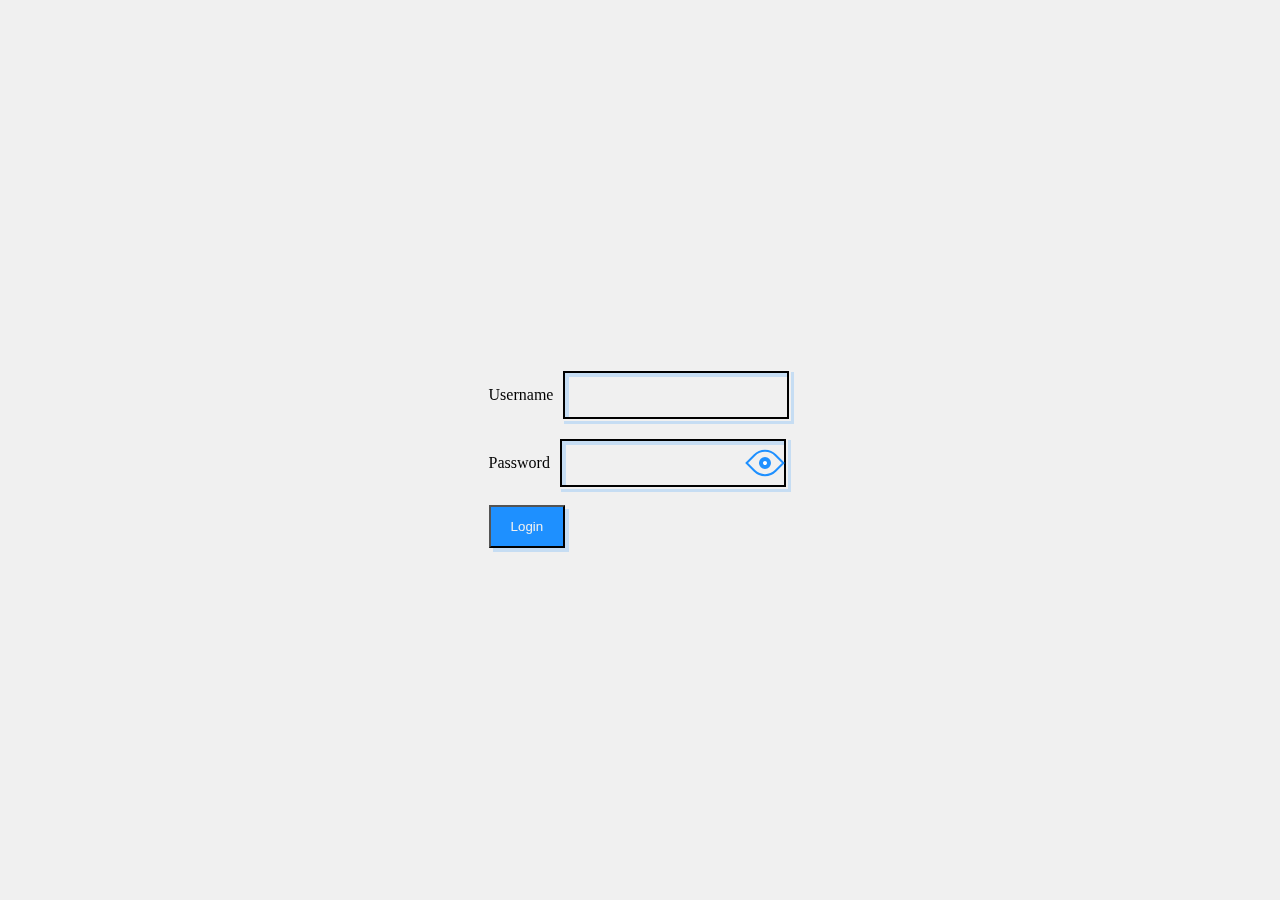
==== commit 92beaf70: "Update authorization" ====
--- a/Web_Rest/src/main/resources/static/index.html
+++ b/Web_Rest/src/main/resources/static/index.html
@@ -4,73 +4,41 @@
   <meta charset="UTF-8">
   <meta name="viewport" content="width=device-width, initial-scale=1.0">
   <title>User Authentication</title>
+  <link rel="stylesheet" href="CssCreativePassword.css">
   <style>
-    body {
-      font-family: Arial, sans-serif;
-      background-color: #f4f4f4;
-      display: flex;
-      justify-content: center;
-      align-items: center;
-      height: 100vh;
-      margin: 0;
-    }
-    .container {
-      background: white;
-      padding: 30px;
-      border-radius: 8px;
-      box-shadow: 0 0 10px rgba(0, 0, 0, 0.1);
-      width: 400px;
-    }
-    h2 {
-      margin-bottom: 25px;
-    }
-    label {
-      display: block;
-      margin-bottom: 10px;
-    }
-    input, button {
-      width: calc(100% - 20px); /* Ширина теперь совпадает с кнопкой */
-      padding: 15px;
-      margin-bottom: 25px;
-      border: 1px solid #ccc;
-      border-radius: 4px;
-      font-size: 18px;
-    }
-    button {
-      background: #007bff;
-      border: none;
-      color: white;
-      font-size: 18px;
-      cursor: pointer;
-    }
-    button:hover {
-      background: #0056b3;
-    }
-    .error {
-      color: red;
-      margin-bottom: 20px;
-      text-align: center;
+    :root {
+      --bgColor: #f0f0f0;
+      --spacer: 1rem;
+      --inputColor: #1e90ff;
+      --eyeColor: #1e90ff;
+      --size: 1.5rem;
     }
   </style>
 </head>
 <body>
 <div class="container">
-  <h2>Login</h2>
   <form id="loginForm">
     <div class="error" id="loginError"></div>
-    <label for="loginUsername">Username:</label>
-    <input type="text" id="loginUsername" name="username" required>
-    <label for="loginPassword">Password:</label>
-    <input type="password" id="loginPassword" name="password" required>
-    <button type="submit">Login</button>
+    <div class="form-item">
+      <label for="username">Username</label>
+      <input type="text" id="username" name="username" required>
+    </div>
+    <div class="form-item password-container">
+      <label for="password">Password</label>
+      <input type="password" id="password" name="password" required>
+      <div class="eye" onclick="togglePasswordVisibility()"></div>
+    </div>
+    <div class="form-item">
+      <button type="submit" id="submit">Login</button>
+    </div>
   </form>
 </div>
 
 <script>
   document.getElementById('loginForm').addEventListener('submit', function(event) {
     event.preventDefault();
-    const username = document.getElementById('loginUsername').value;
-    const password = document.getElementById('loginPassword').value;
+    const username = document.getElementById('username').value;
+    const password = document.getElementById('password').value;
 
     const xhr = new XMLHttpRequest();
     xhr.open('POST', '/add');
@@ -93,6 +61,23 @@
     xhr.send(payload);
   });
 
+  function togglePasswordVisibility() {
+    const passwordInput = document.getElementById('password');
+    const body = document.body;
+    const eye = document.querySelector('.eye');
+
+    if (passwordInput.type === 'password') {
+      passwordInput.type = 'text';
+      body.classList.add('dark-mode');
+      eye.classList.add('active');
+      passwordInput.classList.add('highlighted');
+    } else {
+      passwordInput.type = 'password';
+      body.classList.remove('dark-mode');
+      eye.classList.remove('active');
+      passwordInput.classList.remove('highlighted');
+    }
+  }
 </script>
 </body>
-</html>+</html>
--- a/Web_Rest/src/main/resources/static/CssCreativePassword.css
+++ b/Web_Rest/src/main/resources/static/CssCreativePassword.css
@@ -0,0 +1,115 @@
+:root {
+    --bgColor: #f0f0f0;
+    --spacer: 1rem;
+    --inputColor: #1e90ff;
+    --eyeColor: #1e90ff;
+    --size: 1.5rem;
+}
+
+body {
+    display: grid;
+    place-items: center;
+    background: var(--bgColor);
+    overflow: hidden;
+    height: 100vh;
+    margin: 0;
+    transition: background-color 0.5s ease;
+}
+
+form {
+    transform: translate3d(0, 0, 0);
+    display: grid;
+    gap: var(--spacer);
+}
+
+.form-item {
+    position: relative;
+    display: flex;
+    align-items: center;
+}
+
+.form-item > * + * {
+    margin-left: 0.5rem;
+}
+
+#username, #password {
+    font-size: 1.0rem;
+}
+
+input {
+    padding: 0.75rem 4rem 0.75rem 0.75rem;
+    width: 100%;
+    border: 2px solid transparent;
+    border-radius: 0;
+    background-color: transparent;
+    box-shadow: inset 0 0 0 2px black, inset 6px 6px 0 rgba(30, 144, 255, 0.2), 3px 3px 0 rgba(30, 144, 255, 0.2);
+    -webkit-appearance: none;
+    max-width: 150px;
+    height: 1.5rem;
+}
+
+[id=submit] {
+    cursor: pointer;
+    padding: 0.75rem 1.25rem;
+    color: var(--bgColor);
+    background-color: var(--inputColor);
+    box-shadow: 4px 4px 0 rgba(30, 144, 255, 0.2);
+}
+
+[id=submit]:active {
+    transform: translateY(1px);
+}
+
+.eye {
+    position: absolute;
+    right: 0.75rem;
+    width: var(--size);
+    height: var(--size);
+    border: 2px solid var(--eyeColor);
+    border-radius: calc(var(--size) / 1.5) 0;
+    transform: rotate(45deg);
+    display: flex;
+    align-items: center;
+    justify-content: center;
+    transition: border-color 0.5s ease;
+}
+
+.eye::before, .eye::after {
+    content: "";
+    position: absolute;
+    border-radius: 100%;
+}
+
+.eye::before {
+    width: calc(var(--size) / 2);
+    height: calc(var(--size) / 2);
+    background-color: var(--eyeColor);
+}
+
+.eye::after {
+    width: calc(var(--size) / 5);
+    height: calc(var(--size) / 5);
+    background-color: white;
+}
+
+.eye.active {
+    border-color: yellow;
+}
+
+.dark-mode {
+    background-color: rgba(0, 0, 0, 0.8);
+}
+
+input.highlighted {
+    background-color: #000;
+    color: yellow;
+    transition: background-color 0.5s ease, color 0.5s ease;
+}
+
+.dark-mode .eye::before {
+    background-color: yellow;
+}
+
+.dark-mode .eye {
+    box-shadow: 0 0 10px yellow, 0 0 20px yellow, 0 0 30px yellow;
+}
